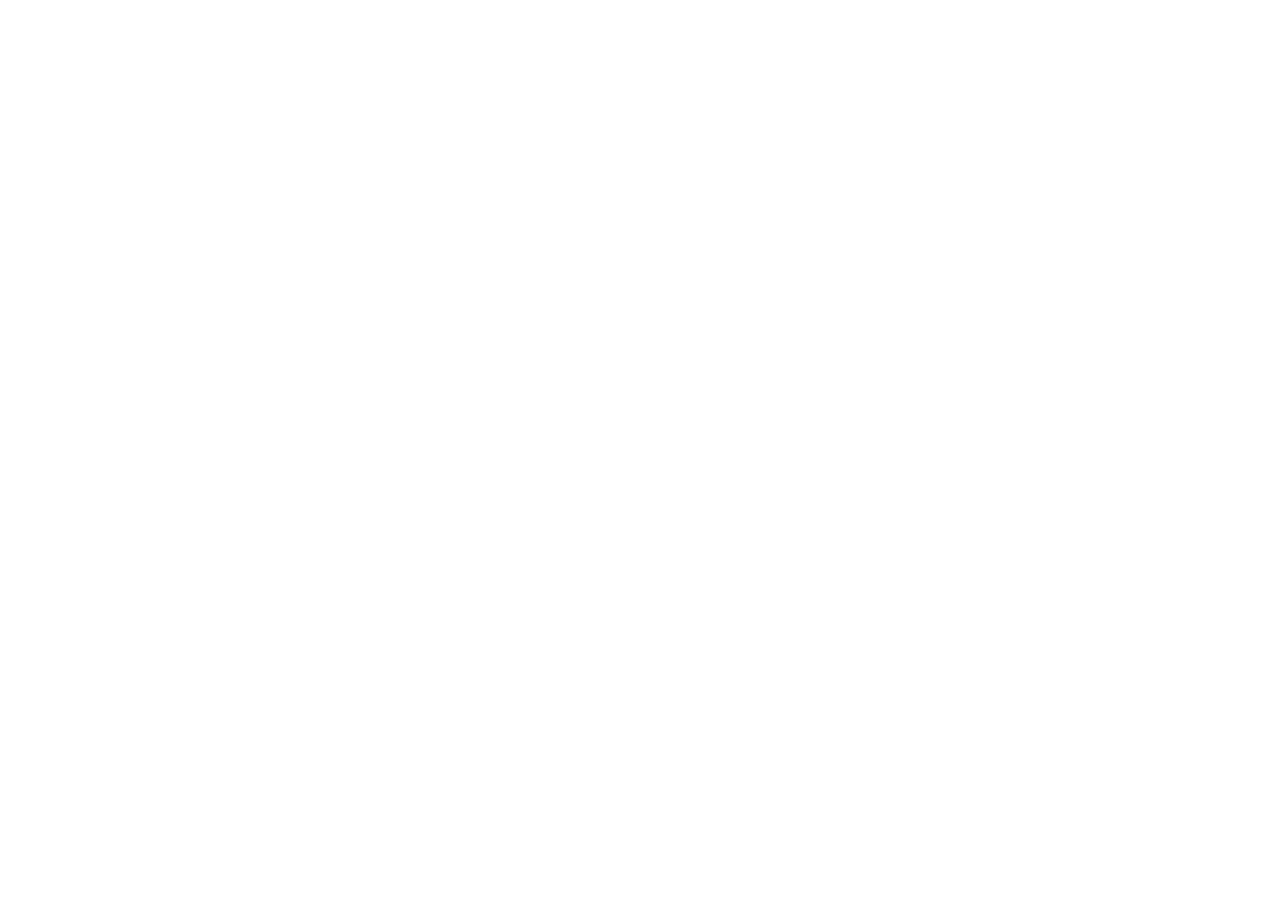
==== index.html @ 7de5691c "Add files via upload" ====
﻿<!DOCTYPE html>
<html lang="es">

<head>
    <meta charset="UTF-8">
    <meta name="viewport" content="width=device-width, initial-scale=1.0, maximum-scale=1.0, user-scalable=no">
    <title>Simulador CFE - GESCOM</title>
    <style>
    <link rel="stylesheet" href="css/styles.css">
<body>

    <header>
        <h1>Simulador Integral</h1>
        <h2>CFE - SUTERM SECCIÓN 72</h2>
        <div class="zona-label">Zona Los Mochis - Div. Noroeste</div>
        <div class="creator-label">Creado por Ricardo Castro</div>
    </header>

    <div id="loginScreen" class="screen">
        <div class="login-card">
            <label class="login-label">NOMBRE DEL ELEMENTO:</label>
            <input type="text" id="inputName" class="login-input" placeholder="Nombre completo">

            <label class="login-label">RPE:</label>
            <input type="text" id="inputRPE" class="login-input" placeholder="Ej: A12345">

            <div style="background: #f1f8e9; padding: 15px; border-radius: 10px; margin-bottom: 15px; text-align:left; border: 1px solid #c8e6c9;">
                <label class="login-label" style="text-align:center;">🛠️ MÓDULO DE ENTRENAMIENTO</label>
                <select id="moduleSelect" class="login-select">
                    <option value="classic">Lectura Clásica (Electromecánicos)</option>
                    <option value="auditor">Modo Auditor (Acomodar Agujas)</option>
                    <option value="digital">Digitales Inteligentes (LCD)</option>
                    <option value="impediment">Claves de Observación (Impedimentos)</option>
                    <option value="theory" style="font-weight:bold;">📚 Examen Teórico (Capítulo 100)</option>
                    <option value="random">🔥 Aleatorio Extremo (Todos)</option>
                </select>

                <label style="font-size: 12px; color: #555; display: flex; align-items: center; gap: 8px; margin-bottom:8px;">
                    <input type="checkbox" id="fieldModeCheck"> Simular Cristal Sucio
                </label>
                <label style="font-size: 12px; color: #555; display: flex; align-items: center; gap: 8px;">
                    <input type="checkbox" id="rutaCheck"> <b>Modo Ruta de Campo (7s por lectura)</b>
                </label>
            </div>

            <button class="btn-blue" onclick="startTest(true)">▶ PRÁCTICA LIBRE (SIN LÍMITE)</button>
            <button class="btn-green" style="margin-top: 10px;" onclick="startTest(false)">📝 EVALUACIÓN OFICIAL (10 PREGUNTAS)</button>
        </div>
    </div>

    <div id="checklistScreen" class="screen hidden">
        <div class="login-card" style="text-align: left;">
            <h3 style="color:#2e7d32; margin-top: 0; text-align: center;">📋 CHECK-LIST PRE-RUTA</h3>
            <p style="font-size:13px; color:#555; margin-bottom: 15px; text-align: justify;">Verifica tu preparación operativa antes de iniciar la ruta de trabajo:</p>
            
            <div class="chk-item"><input type="checkbox" id="chk1"><label for="chk1">Realizar la Reunión de Inicio de Maniobra (RIM) / RIJ del día.</label></div>
            <div class="chk-item"><input type="checkbox" id="chk2"><label for="chk2">Llenado del formato RIM (Evaluación de riesgos 6 A's).</label></div>
            <div class="chk-item"><input type="checkbox" id="chk3"><label for="chk3">Firmar el formato de actividades.</label></div>
            <div class="chk-item"><input type="checkbox" id="chk4"><label for="chk4">Verificar hora y fecha de Terminal Portátil (TP).</label></div>
            <div class="chk-item"><input type="checkbox" id="chk5"><label for="chk5">Verificar el correcto funcionamiento del puerto óptico.</label></div>
            <div class="chk-item"><input type="checkbox" id="chk6"><label for="chk6">Revisar condiciones y limpieza del vehículo oficial.</label></div>
            <div class="chk-item"><input type="checkbox" id="chk7"><label for="chk7">Portar mi EPP Completo (Casco clase E, gafas, botas, ropa fajada sin metales).</label></div>
            
            <button id="btnStartRoute" class="btn-green" style="margin-top:20px; opacity:0.5;" disabled onclick="startRoute()">🚗 INICIAR RUTA EN CAMPO</button>
        </div>
    </div>

    <div id="gameScreen" class="screen hidden">
        <div class="info-bar">
            <span>Medidor/Preg: <span id="qCountText">1</span></span>
            <div id="qTimerDisplay" class="q-timer hidden">⏳ <span id="qTimerText">7s</span></div>
            <button class="btn-stop" onclick="finishTest()">🛑 TERMINAR</button>
        </div>

        <div id="mod-electromecanico" class="module-container hidden">
            <div id="auditorTarget" class="aud-target hidden"></div>
            <div class="meter-container" id="meterDisplay"></div>
            <div id="auditorControls" class="auditor-controls hidden"></div>
        </div>

        <div id="mod-digital" class="module-container hidden">
            <div class="digital-screen" id="digitalScreenContainer">
                <div id="digital-text" class="lcd-text">888888</div>
            </div>
        </div>

        <div id="mod-impedimento" class="module-container hidden">
            <div class="imp-box">
                <div id="impText" class="imp-text">"Texto del escenario..."</div>
                <div class="imp-grid">
                    <button class="btn-imp" onclick="checkImpediment('perro')">🐕<br>Perro Bravo</button>
                    <button class="btn-imp" onclick="checkImpediment('cerrado')">🔒<br>Casa Cerrada</button>
                    <button class="btn-imp" onclick="checkImpediment('opaco')">🌫️<br>Ilegible / Opaco</button>
                    <button class="btn-imp" onclick="checkImpediment('retirado')">❌<br>Medidor Retirado</button>
                </div>
            </div>
        </div>

        <div id="mod-theory" class="module-container hidden">
            <div class="imp-box" style="background:#e3f2fd; border:2px solid #0288d1;">
                <div style="font-size:24px; margin-bottom:5px;">📖</div>
                <div id="theoryQuestionText" class="imp-text" style="color:#01579b; font-size:15px;">¿Pregunta Teórica?</div>
                <div id="theoryOptionsContainer" style="display:flex; flex-direction:column; width:100%;">
                    </div>
            </div>
        </div>

        <div class="controls" id="generalControls">
            <input type="tel" id="userReading" class="main-input" placeholder="00000" maxlength="5">
            <button id="btnAction" class="btn-green" onclick="checkAnswer()">CONFIRMAR LECTURA</button>
            <button id="btnAnomaly" class="btn-red" onclick="reportAnomaly()">🚩 REPORTAR ANOMALÍA</button>
        </div>

        <div id="inlineFeedback" class="inline-feedback hidden">
            <div id="feedIcon" class="icon-feed"></div>
            <div id="feedText" class="text-feed"></div>
            <div id="feedSub" style="font-size:14px; color:#555; margin-bottom: 10px;"></div>
            <div id="feedExplanation" style="font-size:13px; color:#444; background:#f0f0f0; padding:12px; border-radius:8px; border-left:4px solid #c62828; text-align:left; width:100%; display:none;"></div>
            <button class="btn-blue" style="margin-top:15px;" onclick="nextQuestion()">Siguiente Acción</button>
        </div>
    </div>

    <div id="transitOverlay" class="transit-overlay">
        <div class="transit-card">
            <div style="font-size: 40px; margin-bottom: 5px;">🚐</div>
            <div class="text-feed transit-feed">EVENTO EN RUTA</div>
            <div id="transitSituation" style="font-size:14px; color:#333; margin: 15px 0; font-weight:bold; text-align:justify;"></div>
            <div id="transitOptions" style="display:flex; flex-direction:column; width:100%; gap:5px;"></div>
        </div>
    </div>

    <div id="resultScreen" class="screen hidden">
        <div class="result-card">
            <div style="color:#666; font-size:12px;">RESULTADO DE SESIÓN</div>
            <div class="score-big" id="finalScore">0%</div>

            <div class="user-info">
                <div class="info-row"><span>Personal:</span> <strong id="resName">-</strong></div>
                <div class="info-row"><span>RPE:</span> <strong id="resRPE">-</strong></div>
                <div class="info-row"><span>Ejercicios:</span> <strong id="resTotal">-</strong></div>
                <div class="info-row"><span>Correctos:</span> <strong id="resCorrect">-</strong></div>
                <div class="info-row"><span>Modalidad:</span> <strong id="resMod">-</strong></div>
            </div>

            <button class="btn-green" onclick="location.reload()">VOLVER AL INICIO</button>
        </div>
    </div>

    <script src="js/bancoPreguntas.js"></script>
    <script src="js/simulador.js"></script>
    <script src="js/api.js"></script>
</body>
</html>
---- css/styles.css ----
﻿    <style>
        * { box-sizing: border-box; outline: none; }
        body {
            font-family: 'Segoe UI', Roboto, Helvetica, Arial, sans-serif;
            background-color: #e8f5e9; margin: 0; padding: 0;
            display: flex; flex-direction: column; align-items: center;
            min-height: 100vh; color: #333; overflow-x: hidden;
        }
        .screen { width: 100%; display: flex; flex-direction: column; align-items: center; padding-bottom: 20px;}
        .hidden { display: none !important; }

        /* HEADER */
        header {
            width: 100%; background: linear-gradient(135deg, #2e7d32 0%, #1b5e20 100%);
            color: white; padding: 15px 10px; text-align: center;
            box-shadow: 0 4px 10px rgba(0, 0, 0, 0.2);
            border-bottom-left-radius: 20px; border-bottom-right-radius: 20px;
            margin-bottom: 10px; position: relative; z-index: 20;
        }
        h1 { font-size: 16px; margin: 0; font-weight: 600; text-transform: uppercase; }
        h2 { font-size: 13px; margin: 4px 0 0 0; opacity: 1; font-weight: normal; color: #e8f5e9; }
        .zona-label { font-size: 10px; margin-top: 2px; opacity: 0.8; }
        .creator-label { margin-top: 10px; font-size: 11px; color: #a5d6a7; font-weight: bold; border-top: 1px solid rgba(255, 255, 255, 0.2); display: inline-block; padding-top: 6px;}

        /* CARDS & INPUTS */
        .login-card { background: white; padding: 20px; border-radius: 15px; box-shadow: 0 4px 15px rgba(0,0,0,0.1); width: 95%; max-width: 380px; text-align: center; }
        .login-label { display: block; text-align: left; font-size: 12px; color: #666; margin-bottom: 5px; font-weight: bold; }
        .login-input, .login-select { width: 100%; padding: 10px; margin-bottom: 15px; border: 1px solid #ccc; border-radius: 8px; font-size: 14px; }
        .login-input { text-transform: uppercase; }

        /* CHECKLIST ITEMS */
        .chk-item { display: flex; align-items: flex-start; gap: 10px; margin-bottom: 12px; font-size: 14px; color: #444; text-align: left; background: #f9f9f9; padding: 10px; border-radius: 8px; border-left: 4px solid #0288d1;}
        .chk-item input { width: 20px; height: 20px; margin-top: 0px; cursor: pointer;}
        .chk-item label { cursor: pointer; width: 100%; font-weight: 500;}

        /* TOP INFO BAR */
        .info-bar { display: flex; justify-content: space-between; align-items: center; width: 95%; max-width: 500px; margin-bottom: 10px; font-size: 13px; font-weight: bold; color: #555; background: #fff; padding: 8px 15px; border-radius: 10px; box-shadow: 0 2px 5px rgba(0,0,0,0.05); }
        .btn-stop { background: #c62828; color: white; border: none; padding: 6px 12px; border-radius: 5px; font-weight: bold; font-size: 11px; cursor: pointer; }
        .q-timer { background: #ffebee; color: #c62828; padding: 4px 10px; border-radius: 20px; font-size: 14px; border: 1px solid #ef9a9a;}

        /* CONTAINERS */
        .module-container { display: flex; flex-direction: column; align-items: center; width: 100%; gap: 10px; }
        .meter-container { display: flex; justify-content: center; gap: 2px; background: white; padding: 20px 5px; border-radius: 15px; box-shadow: 0 8px 20px rgba(0,0,0,0.08); width: 95%; max-width: 500px; position: relative; overflow: hidden; min-height: 120px; }
        
        /* FILTRO MODO CAMPO */
        .field-mode-active { background: #daddd8; }
        .field-mode-active .dial, .field-mode-active .digital-screen { filter: blur(1.5px) contrast(0.55) sepia(0.6) opacity(0.85); }

        /* RELOJES ELECTROMECÁNICOS */
        .dial { width: 17vw; height: 17vw; max-width: 65px; max-height: 65px; border: 1px solid #aaa; border-radius: 50%; position: relative; background: radial-gradient(circle, #fff 60%, #f0f0f0 100%); display: flex; justify-content: center; align-items: center; margin: 0 2px; }
        .dial-label { font-size: 8px; position: absolute; width: 100%; text-align: center; top: -14px; color: #666; font-weight: bold; }
        .dir-arrow { font-size: 18px; color: rgba(0,0,0,0.08); font-weight: bold; user-select: none; }
        .number { position: absolute; font-size: 8px; font-weight: bold; color: #333; }
        .hand { width: 2px; height: 42%; background-color: #d32f2f; position: absolute; top: 8%; left: 50%; margin-left: -1px; transform-origin: bottom center; transition: transform 0.2s; z-index: 10; }
        .center-dot { width: 6px; height: 6px; background: #333; border-radius: 50%; position: absolute; top: 50%; left: 50%; transform: translate(-50%, -50%); z-index: 11; }

        /* CONTROLES MODO AUDITOR */
        .auditor-controls { display: flex; justify-content: center; gap: 8px; width: 100%; margin-top: -5px; }
        .aud-col { display: flex; flex-direction: column; align-items: center; }
        .aud-btn { background: #e0e0e0; border: none; border-radius: 5px; width: 35px; height: 30px; font-size: 14px; font-weight: bold; color: #333; cursor: pointer; }
        .aud-btn:active { background: #ccc; }
        .aud-val { font-size: 18px; font-weight: bold; margin: 5px 0; color: #2e7d32; }
        .aud-target { font-size: 16px; font-weight: bold; color: #c62828; margin-bottom: 10px; text-align: center; width: 100%; background: #ffebee; padding: 10px; border-radius: 8px;}

        /* PANTALLA DIGITAL */
        .digital-screen { background: #111; border: 10px solid #555; border-radius: 10px; width: 95%; max-width: 400px; height: 100px; display: flex; justify-content: center; align-items: center; box-shadow: inset 0 0 15px rgba(0,0,0,0.8); position: relative; overflow: hidden; margin-bottom: 10px; }
        .lcd-text { font-family: 'Courier New', Courier, monospace; font-size: 26px; color: #00ff00; text-shadow: 0 0 8px #00ff00; font-weight: bold; letter-spacing: 2px; text-align: center;}

        /* IMPEDIMENTOS Y TEORÍA */
        .imp-box { background: white; width: 95%; max-width: 400px; padding: 20px; border-radius: 15px; text-align: center; box-shadow: 0 4px 15px rgba(0,0,0,0.1); margin-bottom: 10px;}
        .imp-text { font-size: 16px; color: #333; margin-bottom: 20px; font-style: italic; font-weight: bold;}
        .imp-grid { display: grid; grid-template-columns: 1fr 1fr; gap: 10px; }
        .btn-imp { background: #f5f5f5; border: 2px solid #ddd; padding: 15px 5px; border-radius: 8px; font-size: 12px; font-weight: bold; cursor: pointer; display: flex; flex-direction: column; align-items: center; gap: 5px; }
        .btn-imp:active { background: #e0e0e0; }
        .btn-theory { background: #fff; border: 2px solid #0288d1; padding: 12px; border-radius: 8px; font-size: 13px; font-weight: bold; cursor: pointer; color: #0288d1; margin-bottom: 8px; width: 100%; text-align: left; transition: 0.2s;}
        .btn-theory:active { background: #e1f5fe; }

        /* CONTROLS GLOBALES */
        .controls { width: 95%; max-width: 400px; margin-top: 5px; display: flex; flex-direction: column; align-items: center; gap: 10px; }
        .main-input { padding: 12px; font-size: 24px; width: 100%; text-align: center; border-radius: 10px; border: 2px solid #ccc; font-weight: bold; letter-spacing: 5px; }
        .main-input:focus { border-color: #2e7d32; }

        button { width: 100%; padding: 14px; font-size: 14px; border: none; border-radius: 10px; cursor: pointer; color: white; font-weight: 600; text-transform: uppercase; box-shadow: 0 4px 6px rgba(0,0,0,0.1); transition: transform 0.1s; }
        button:active { transform: scale(0.98); }
        .btn-green { background-color: #2e7d32; }
        .btn-blue { background-color: #0288d1; margin-top: 10px; }
        .btn-outline { background-color: white; color: #2e7d32; border: 2px solid #2e7d32; margin-bottom: 10px; padding: 10px; border-radius: 8px; font-size: 13px;}
        .btn-red { background-color: white; color: #d32f2f; border: 2px solid #d32f2f; margin-top: 5px; display: none;}

        /* FEEDBACK INLINE */
        .inline-feedback { background: white; padding: 25px 20px; border-radius: 15px; box-shadow: 0 4px 15px rgba(0,0,0,0.2); width: 95%; max-width: 400px; text-align: center; margin-top: 10px; display: flex; flex-direction: column; align-items: center; border-top: 5px solid #ccc; }
        .inline-feedback.correct { border-top-color: #2e7d32; }
        .inline-feedback.incorrect { border-top-color: #c62828; }
        .icon-feed { font-size: 45px; margin-bottom: 5px; }
        .text-feed { font-size: 18px; font-weight: bold; margin-bottom: 5px;}
        .correct-feed { color: #2e7d32; } .incorrect-feed { color: #c62828; }

        /* EVENTOS DE TRASLADO MODAL */
        .transit-overlay { position: fixed; top: 0; left: 0; width: 100%; height: 100%; background: rgba(0,0,0,0.9); z-index: 150; display: none; justify-content: center; align-items: center; padding: 20px; }
        .transit-card { background: white; padding: 25px 20px; border-radius: 15px; text-align: center; width: 100%; max-width: 380px; display: flex; flex-direction: column; align-items: center; }
        .transit-feed { color: #0288d1; }

        /* RESULT SCREEN */
        .result-card { background: white; padding: 25px 20px; border-radius: 15px; box-shadow: 0 4px 20px rgba(0,0,0,0.15); width: 95%; max-width: 400px; text-align: center; margin-top: 10px; border-top: 5px solid #2e7d32; }
        .score-big { font-size: 48px; font-weight: bold; color: #2e7d32; margin: 5px 0; }
        .user-info { text-align: left; background: #f9f9f9; padding: 15px; border-radius: 8px; margin-bottom: 15px;}
        .info-row { display: flex; justify-content: space-between; margin-bottom: 8px; font-size: 13px; border-bottom: 1px solid #eee; padding-bottom: 5px; }
    </style>
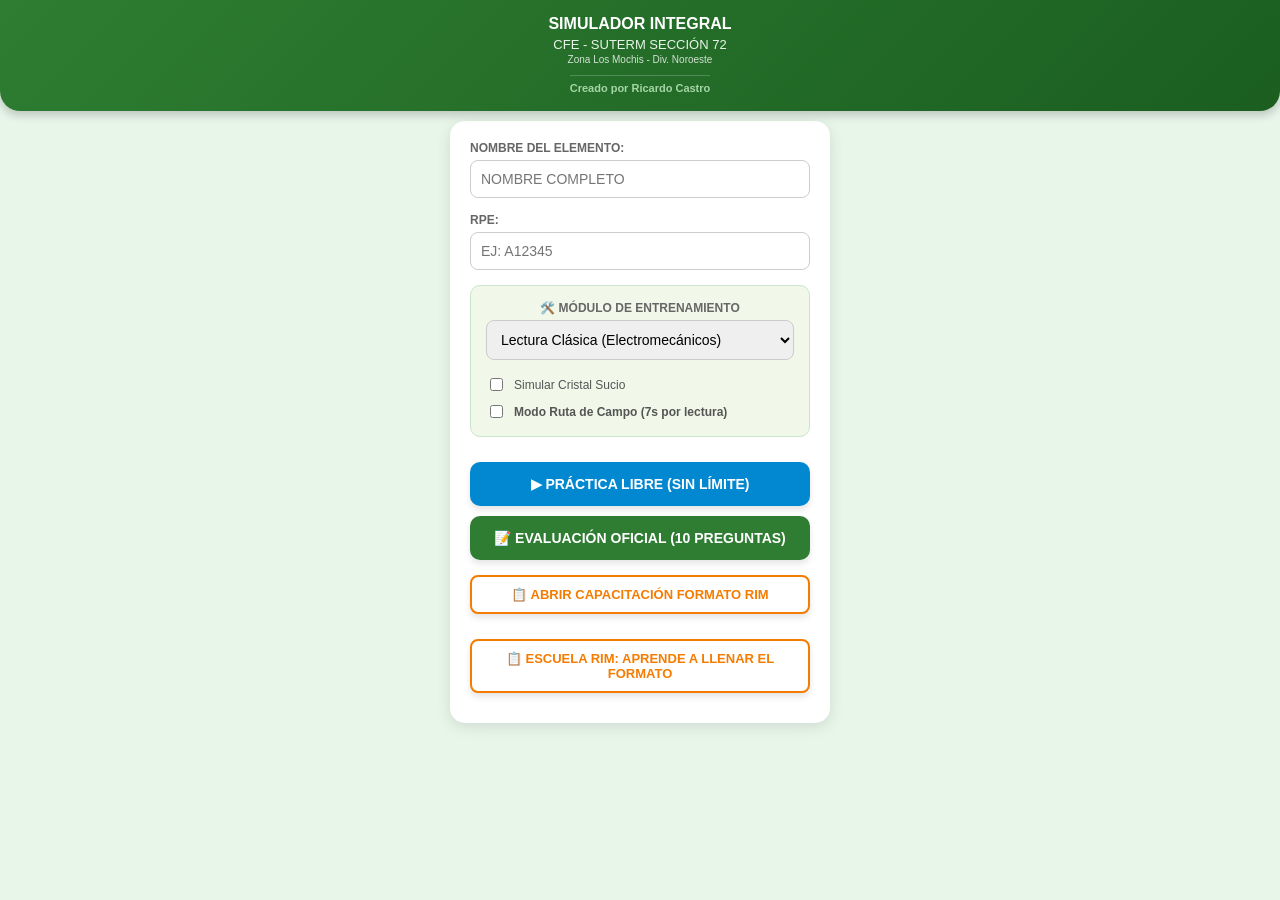
==== commit 68039125: "Add files via upload" ====
--- a/index.html
+++ b/index.html
@@ -5,8 +5,9 @@
     <meta charset="UTF-8">
     <meta name="viewport" content="width=device-width, initial-scale=1.0, maximum-scale=1.0, user-scalable=no">
     <title>Simulador CFE - GESCOM</title>
-    <style>
     <link rel="stylesheet" href="css/styles.css">
+</head>
+
 <body>
 
     <header>
@@ -24,7 +25,8 @@
             <label class="login-label">RPE:</label>
             <input type="text" id="inputRPE" class="login-input" placeholder="Ej: A12345">
 
-            <div style="background: #f1f8e9; padding: 15px; border-radius: 10px; margin-bottom: 15px; text-align:left; border: 1px solid #c8e6c9;">
+            <div
+                style="background: #f1f8e9; padding: 15px; border-radius: 10px; margin-bottom: 15px; text-align:left; border: 1px solid #c8e6c9;">
                 <label class="login-label" style="text-align:center;">🛠️ MÓDULO DE ENTRENAMIENTO</label>
                 <select id="moduleSelect" class="login-select">
                     <option value="classic">Lectura Clásica (Electromecánicos)</option>
@@ -35,7 +37,8 @@
                     <option value="random">🔥 Aleatorio Extremo (Todos)</option>
                 </select>
 
-                <label style="font-size: 12px; color: #555; display: flex; align-items: center; gap: 8px; margin-bottom:8px;">
+                <label
+                    style="font-size: 12px; color: #555; display: flex; align-items: center; gap: 8px; margin-bottom:8px;">
                     <input type="checkbox" id="fieldModeCheck"> Simular Cristal Sucio
                 </label>
                 <label style="font-size: 12px; color: #555; display: flex; align-items: center; gap: 8px;">
@@ -44,24 +47,128 @@
             </div>
 
             <button class="btn-blue" onclick="startTest(true)">▶ PRÁCTICA LIBRE (SIN LÍMITE)</button>
-            <button class="btn-green" style="margin-top: 10px;" onclick="startTest(false)">📝 EVALUACIÓN OFICIAL (10 PREGUNTAS)</button>
+            <button class="btn-green" style="margin-top: 10px;" onclick="startTest(false)">📝 EVALUACIÓN OFICIAL (10
+                PREGUNTAS)</button>
+            <button class="btn-outline" style="margin-top: 15px; border-color: #f57c00; color: #f57c00;"
+                onclick="openRimTraining()">📋 ABRIR CAPACITACIÓN FORMATO RIM</button>
+            <button class="btn-outline" style="margin-top: 15px; border-color: #f57c00; color: #f57c00;"
+                onclick="startRimTutorial()">📋 ESCUELA RIM: APRENDE A LLENAR EL FORMATO</button>
+        </div>
+    </div>
+
+    <div id="rimTrainingScreen" class="screen hidden">
+        <div class="login-card" style="width: 95%; max-width: 500px; text-align: center;">
+            <h3 style="color:#f57c00; margin-top: 0;">Academia RIM: Matriz de Riesgos</h3>
+
+            <div
+                style="background: #f9f9f9; padding: 10px; border-radius: 8px; margin-bottom: 15px; text-align: left; font-size: 12px; color: #555;">
+                <b>Teoría Rápida (Niveles de Riesgo):</b>
+                <ul style="margin: 5px 0; padding-left: 20px;">
+                    <li><b style="color:#9e9e9e">Trivial:</b> No requiere acción específica.</li>
+                    <li><b style="color:#4caf50">Tolerable:</b> No se necesita mejorar la acción.</li>
+                    <li><b style="color:#ffeb3b">Moderado:</b> Se deben hacer esfuerzos para reducir el riesgo.</li>
+                    <li><b style="color:#ff9800">Importante:</b> No comenzar el trabajo hasta reducir el riesgo.</li>
+                    <li><b style="color:#f44336">Intolerable:</b> Prohibido iniciar el trabajo.</li>
+                </ul>
+            </div>
+
+            <div style="text-align: left; margin-bottom: 10px;">
+                <label class="login-label">PROBABILIDAD</label>
+                <select id="rimProb" class="login-select" onchange="calculateRimRisk()">
+                    <option value="" disabled selected>Seleccione...</option>
+                    <option value="Baja">Baja</option>
+                    <option value="Media">Media</option>
+                    <option value="Alta">Alta</option>
+                </select>
+
+                <label class="login-label">CONSECUENCIA</label>
+                <select id="rimCons" class="login-select" onchange="calculateRimRisk()">
+                    <option value="" disabled selected>Seleccione...</option>
+                    <option value="Ligeramente Dañino">Ligeramente Dañino</option>
+                    <option value="Dañino">Dañino</option>
+                    <option value="Extremadamente Dañino">Extremadamente Dañino</option>
+                </select>
+            </div>
+
+            <div id="rimResultBox" class="rim-result-box" style="margin-bottom: 15px; display: none;">
+                <div
+                    style="font-size: 12px; text-transform: uppercase; color: #fff; margin-bottom: 5px; font-weight: bold;">
+                    Nivel de Riesgo Calculado</div>
+                <div id="rimRiskLevel" style="font-size: 24px; font-weight: bold; color: #fff;">-</div>
+                <div id="rimRiskAction" style="font-size: 13px; color: #fff; margin-top: 5px;">-</div>
+            </div>
+
+            <button class="btn-outline" style="border-color: #666; color: #666;" onclick="closeRimTraining()">⬅ Regresar
+                al Menú Principal</button>
+        </div>
+    </div>
+
+    <div id="rimTutorialScreen" class="screen hidden">
+        <div class="login-card" style="max-width: 450px; text-align: left;">
+            <h3 style="color:#f57c00; margin-top:0; text-align:center;">📝 TALLER PRÁCTICO RIM</h3>
+            <p style="font-size:12px; color:#666; text-align:center; margin-bottom: 15px;">Aprende a llenar el formato
+                evaluando un caso real.</p>
+
+            <div
+                style="background:#fff3e0; padding:15px; border-radius:8px; border-left:4px solid #ff9800; margin-bottom:15px;">
+                <strong style="color:#e65100; font-size:13px;">ESCENARIO EN CAMPO:</strong>
+                <div id="rimTutScenario" style="font-size:14px; margin-top:5px; color:#333;">Cargando escenario...</div>
+            </div>
+
+            <div id="rimTutStep1" class="rim-step">
+                <label class="login-label">PASO 1: Identificación del Peligro (Las 6 A's)</label>
+                <div id="rimTutOpts1" style="display:flex; flex-direction:column; gap:8px;"></div>
+            </div>
+
+            <div id="rimTutStep2" class="rim-step hidden" style="margin-top:15px;">
+                <label class="login-label">PASO 2: Medida de Control a aplicar</label>
+                <div id="rimTutOpts2" style="display:flex; flex-direction:column; gap:8px;"></div>
+            </div>
+
+            <div id="rimTutStep3" class="rim-step hidden" style="margin-top:15px;">
+                <label class="login-label">PASO 3: Valoración del Riesgo Residual</label>
+                <p style="font-size:11px; color:#555; margin-top:0;">Con el control aplicado, ¿cómo calificas el riesgo?
+                </p>
+                <div id="rimTutOpts3" style="display:grid; grid-template-columns: 1fr 1fr; gap:8px;"></div>
+            </div>
+
+            <div id="rimTutStep4" class="rim-step hidden" style="margin-top:15px;">
+                <label class="login-label">PASO 4: Decisión Final de la RIM</label>
+                <div id="rimTutOpts4" style="display:flex; flex-direction:column; gap:8px;"></div>
+            </div>
+
+            <div id="rimTutFeedback" class="hidden"
+                style="margin-top:15px; padding:10px; border-radius:8px; font-size:13px; font-weight:bold; text-align:center;">
+            </div>
+
+            <button class="btn-outline" style="margin-top: 20px; width: 100%; border-color:#d32f2f; color:#d32f2f;"
+                onclick="closeRimTutorial()">SALIR DE LA ESCUELA RIM</button>
         </div>
     </div>
 
     <div id="checklistScreen" class="screen hidden">
         <div class="login-card" style="text-align: left;">
             <h3 style="color:#2e7d32; margin-top: 0; text-align: center;">📋 CHECK-LIST PRE-RUTA</h3>
-            <p style="font-size:13px; color:#555; margin-bottom: 15px; text-align: justify;">Verifica tu preparación operativa antes de iniciar la ruta de trabajo:</p>
-            
-            <div class="chk-item"><input type="checkbox" id="chk1"><label for="chk1">Realizar la Reunión de Inicio de Maniobra (RIM) / RIJ del día.</label></div>
-            <div class="chk-item"><input type="checkbox" id="chk2"><label for="chk2">Llenado del formato RIM (Evaluación de riesgos 6 A's).</label></div>
-            <div class="chk-item"><input type="checkbox" id="chk3"><label for="chk3">Firmar el formato de actividades.</label></div>
-            <div class="chk-item"><input type="checkbox" id="chk4"><label for="chk4">Verificar hora y fecha de Terminal Portátil (TP).</label></div>
-            <div class="chk-item"><input type="checkbox" id="chk5"><label for="chk5">Verificar el correcto funcionamiento del puerto óptico.</label></div>
-            <div class="chk-item"><input type="checkbox" id="chk6"><label for="chk6">Revisar condiciones y limpieza del vehículo oficial.</label></div>
-            <div class="chk-item"><input type="checkbox" id="chk7"><label for="chk7">Portar mi EPP Completo (Casco clase E, gafas, botas, ropa fajada sin metales).</label></div>
-            
-            <button id="btnStartRoute" class="btn-green" style="margin-top:20px; opacity:0.5;" disabled onclick="startRoute()">🚗 INICIAR RUTA EN CAMPO</button>
+            <p style="font-size:13px; color:#555; margin-bottom: 15px; text-align: justify;">Verifica tu preparación
+                operativa antes de iniciar la ruta de trabajo:</p>
+
+            <div class="chk-item"><input type="checkbox" id="chk1"><label for="chk1">Realizar la Reunión de Inicio de
+                    Maniobra (RIM) / RIJ del día.</label></div>
+            <div class="chk-item"><input type="checkbox" id="chk2"><label for="chk2">Llenado del formato RIM (Evaluación
+                    de riesgos 6 A's).</label></div>
+            <div class="chk-item"><input type="checkbox" id="chk3"><label for="chk3">Firmar el formato de
+                    actividades.</label></div>
+            <div class="chk-item"><input type="checkbox" id="chk4"><label for="chk4">Verificar hora y fecha de Terminal
+                    Portátil (TP).</label></div>
+            <div class="chk-item"><input type="checkbox" id="chk5"><label for="chk5">Verificar el correcto
+                    funcionamiento del puerto óptico.</label></div>
+            <div class="chk-item"><input type="checkbox" id="chk6"><label for="chk6">Revisar condiciones y limpieza del
+                    vehículo oficial.</label></div>
+            <div class="chk-item"><input type="checkbox" id="chk7"><label for="chk7">Portar mi EPP Completo (Casco clase
+                    E, gafas, botas, ropa fajada sin metales).</label></div>
+
+            <button id="btnStartRoute" class="btn-green" style="margin-top:20px; opacity:0.5;" disabled
+                onclick="startRoute()">🚗 INICIAR RUTA EN CAMPO</button>
         </div>
     </div>
 
@@ -99,14 +206,16 @@
         <div id="mod-theory" class="module-container hidden">
             <div class="imp-box" style="background:#e3f2fd; border:2px solid #0288d1;">
                 <div style="font-size:24px; margin-bottom:5px;">📖</div>
-                <div id="theoryQuestionText" class="imp-text" style="color:#01579b; font-size:15px;">¿Pregunta Teórica?</div>
+                <div id="theoryQuestionText" class="imp-text" style="color:#01579b; font-size:15px;">¿Pregunta Teórica?
+                </div>
                 <div id="theoryOptionsContainer" style="display:flex; flex-direction:column; width:100%;">
-                    </div>
+                </div>
             </div>
         </div>
 
         <div class="controls" id="generalControls">
-            <input type="tel" id="userReading" class="main-input" placeholder="00000" maxlength="5">
+            <input type="text" inputmode="numeric" pattern="\d*" id="userReading" class="main-input" placeholder="00000"
+                maxlength="5" oninput="this.value = this.value.replace(/[^0-9]/g, '');">
             <button id="btnAction" class="btn-green" onclick="checkAnswer()">CONFIRMAR LECTURA</button>
             <button id="btnAnomaly" class="btn-red" onclick="reportAnomaly()">🚩 REPORTAR ANOMALÍA</button>
         </div>
@@ -115,7 +224,9 @@
             <div id="feedIcon" class="icon-feed"></div>
             <div id="feedText" class="text-feed"></div>
             <div id="feedSub" style="font-size:14px; color:#555; margin-bottom: 10px;"></div>
-            <div id="feedExplanation" style="font-size:13px; color:#444; background:#f0f0f0; padding:12px; border-radius:8px; border-left:4px solid #c62828; text-align:left; width:100%; display:none;"></div>
+            <div id="feedExplanation"
+                style="font-size:13px; color:#444; background:#f0f0f0; padding:12px; border-radius:8px; border-left:4px solid #c62828; text-align:left; width:100%; display:none;">
+            </div>
             <button class="btn-blue" style="margin-top:15px;" onclick="nextQuestion()">Siguiente Acción</button>
         </div>
     </div>
@@ -124,7 +235,8 @@
         <div class="transit-card">
             <div style="font-size: 40px; margin-bottom: 5px;">🚐</div>
             <div class="text-feed transit-feed">EVENTO EN RUTA</div>
-            <div id="transitSituation" style="font-size:14px; color:#333; margin: 15px 0; font-weight:bold; text-align:justify;"></div>
+            <div id="transitSituation"
+                style="font-size:14px; color:#333; margin: 15px 0; font-weight:bold; text-align:justify;"></div>
             <div id="transitOptions" style="display:flex; flex-direction:column; width:100%; gap:5px;"></div>
         </div>
     </div>
@@ -150,4 +262,5 @@
     <script src="js/simulador.js"></script>
     <script src="js/api.js"></script>
 </body>
-</html>
+
+</html>
--- a/css/styles.css
+++ b/css/styles.css
@@ -1,108 +1,676 @@
-﻿    <style>
-        * { box-sizing: border-box; outline: none; }
-        body {
-            font-family: 'Segoe UI', Roboto, Helvetica, Arial, sans-serif;
-            background-color: #e8f5e9; margin: 0; padding: 0;
-            display: flex; flex-direction: column; align-items: center;
-            min-height: 100vh; color: #333; overflow-x: hidden;
-        }
-        .screen { width: 100%; display: flex; flex-direction: column; align-items: center; padding-bottom: 20px;}
-        .hidden { display: none !important; }
-
-        /* HEADER */
-        header {
-            width: 100%; background: linear-gradient(135deg, #2e7d32 0%, #1b5e20 100%);
-            color: white; padding: 15px 10px; text-align: center;
-            box-shadow: 0 4px 10px rgba(0, 0, 0, 0.2);
-            border-bottom-left-radius: 20px; border-bottom-right-radius: 20px;
-            margin-bottom: 10px; position: relative; z-index: 20;
-        }
-        h1 { font-size: 16px; margin: 0; font-weight: 600; text-transform: uppercase; }
-        h2 { font-size: 13px; margin: 4px 0 0 0; opacity: 1; font-weight: normal; color: #e8f5e9; }
-        .zona-label { font-size: 10px; margin-top: 2px; opacity: 0.8; }
-        .creator-label { margin-top: 10px; font-size: 11px; color: #a5d6a7; font-weight: bold; border-top: 1px solid rgba(255, 255, 255, 0.2); display: inline-block; padding-top: 6px;}
-
-        /* CARDS & INPUTS */
-        .login-card { background: white; padding: 20px; border-radius: 15px; box-shadow: 0 4px 15px rgba(0,0,0,0.1); width: 95%; max-width: 380px; text-align: center; }
-        .login-label { display: block; text-align: left; font-size: 12px; color: #666; margin-bottom: 5px; font-weight: bold; }
-        .login-input, .login-select { width: 100%; padding: 10px; margin-bottom: 15px; border: 1px solid #ccc; border-radius: 8px; font-size: 14px; }
-        .login-input { text-transform: uppercase; }
-
-        /* CHECKLIST ITEMS */
-        .chk-item { display: flex; align-items: flex-start; gap: 10px; margin-bottom: 12px; font-size: 14px; color: #444; text-align: left; background: #f9f9f9; padding: 10px; border-radius: 8px; border-left: 4px solid #0288d1;}
-        .chk-item input { width: 20px; height: 20px; margin-top: 0px; cursor: pointer;}
-        .chk-item label { cursor: pointer; width: 100%; font-weight: 500;}
-
-        /* TOP INFO BAR */
-        .info-bar { display: flex; justify-content: space-between; align-items: center; width: 95%; max-width: 500px; margin-bottom: 10px; font-size: 13px; font-weight: bold; color: #555; background: #fff; padding: 8px 15px; border-radius: 10px; box-shadow: 0 2px 5px rgba(0,0,0,0.05); }
-        .btn-stop { background: #c62828; color: white; border: none; padding: 6px 12px; border-radius: 5px; font-weight: bold; font-size: 11px; cursor: pointer; }
-        .q-timer { background: #ffebee; color: #c62828; padding: 4px 10px; border-radius: 20px; font-size: 14px; border: 1px solid #ef9a9a;}
-
-        /* CONTAINERS */
-        .module-container { display: flex; flex-direction: column; align-items: center; width: 100%; gap: 10px; }
-        .meter-container { display: flex; justify-content: center; gap: 2px; background: white; padding: 20px 5px; border-radius: 15px; box-shadow: 0 8px 20px rgba(0,0,0,0.08); width: 95%; max-width: 500px; position: relative; overflow: hidden; min-height: 120px; }
-        
-        /* FILTRO MODO CAMPO */
-        .field-mode-active { background: #daddd8; }
-        .field-mode-active .dial, .field-mode-active .digital-screen { filter: blur(1.5px) contrast(0.55) sepia(0.6) opacity(0.85); }
-
-        /* RELOJES ELECTROMECÁNICOS */
-        .dial { width: 17vw; height: 17vw; max-width: 65px; max-height: 65px; border: 1px solid #aaa; border-radius: 50%; position: relative; background: radial-gradient(circle, #fff 60%, #f0f0f0 100%); display: flex; justify-content: center; align-items: center; margin: 0 2px; }
-        .dial-label { font-size: 8px; position: absolute; width: 100%; text-align: center; top: -14px; color: #666; font-weight: bold; }
-        .dir-arrow { font-size: 18px; color: rgba(0,0,0,0.08); font-weight: bold; user-select: none; }
-        .number { position: absolute; font-size: 8px; font-weight: bold; color: #333; }
-        .hand { width: 2px; height: 42%; background-color: #d32f2f; position: absolute; top: 8%; left: 50%; margin-left: -1px; transform-origin: bottom center; transition: transform 0.2s; z-index: 10; }
-        .center-dot { width: 6px; height: 6px; background: #333; border-radius: 50%; position: absolute; top: 50%; left: 50%; transform: translate(-50%, -50%); z-index: 11; }
-
-        /* CONTROLES MODO AUDITOR */
-        .auditor-controls { display: flex; justify-content: center; gap: 8px; width: 100%; margin-top: -5px; }
-        .aud-col { display: flex; flex-direction: column; align-items: center; }
-        .aud-btn { background: #e0e0e0; border: none; border-radius: 5px; width: 35px; height: 30px; font-size: 14px; font-weight: bold; color: #333; cursor: pointer; }
-        .aud-btn:active { background: #ccc; }
-        .aud-val { font-size: 18px; font-weight: bold; margin: 5px 0; color: #2e7d32; }
-        .aud-target { font-size: 16px; font-weight: bold; color: #c62828; margin-bottom: 10px; text-align: center; width: 100%; background: #ffebee; padding: 10px; border-radius: 8px;}
-
-        /* PANTALLA DIGITAL */
-        .digital-screen { background: #111; border: 10px solid #555; border-radius: 10px; width: 95%; max-width: 400px; height: 100px; display: flex; justify-content: center; align-items: center; box-shadow: inset 0 0 15px rgba(0,0,0,0.8); position: relative; overflow: hidden; margin-bottom: 10px; }
-        .lcd-text { font-family: 'Courier New', Courier, monospace; font-size: 26px; color: #00ff00; text-shadow: 0 0 8px #00ff00; font-weight: bold; letter-spacing: 2px; text-align: center;}
-
-        /* IMPEDIMENTOS Y TEORÍA */
-        .imp-box { background: white; width: 95%; max-width: 400px; padding: 20px; border-radius: 15px; text-align: center; box-shadow: 0 4px 15px rgba(0,0,0,0.1); margin-bottom: 10px;}
-        .imp-text { font-size: 16px; color: #333; margin-bottom: 20px; font-style: italic; font-weight: bold;}
-        .imp-grid { display: grid; grid-template-columns: 1fr 1fr; gap: 10px; }
-        .btn-imp { background: #f5f5f5; border: 2px solid #ddd; padding: 15px 5px; border-radius: 8px; font-size: 12px; font-weight: bold; cursor: pointer; display: flex; flex-direction: column; align-items: center; gap: 5px; }
-        .btn-imp:active { background: #e0e0e0; }
-        .btn-theory { background: #fff; border: 2px solid #0288d1; padding: 12px; border-radius: 8px; font-size: 13px; font-weight: bold; cursor: pointer; color: #0288d1; margin-bottom: 8px; width: 100%; text-align: left; transition: 0.2s;}
-        .btn-theory:active { background: #e1f5fe; }
-
-        /* CONTROLS GLOBALES */
-        .controls { width: 95%; max-width: 400px; margin-top: 5px; display: flex; flex-direction: column; align-items: center; gap: 10px; }
-        .main-input { padding: 12px; font-size: 24px; width: 100%; text-align: center; border-radius: 10px; border: 2px solid #ccc; font-weight: bold; letter-spacing: 5px; }
-        .main-input:focus { border-color: #2e7d32; }
-
-        button { width: 100%; padding: 14px; font-size: 14px; border: none; border-radius: 10px; cursor: pointer; color: white; font-weight: 600; text-transform: uppercase; box-shadow: 0 4px 6px rgba(0,0,0,0.1); transition: transform 0.1s; }
-        button:active { transform: scale(0.98); }
-        .btn-green { background-color: #2e7d32; }
-        .btn-blue { background-color: #0288d1; margin-top: 10px; }
-        .btn-outline { background-color: white; color: #2e7d32; border: 2px solid #2e7d32; margin-bottom: 10px; padding: 10px; border-radius: 8px; font-size: 13px;}
-        .btn-red { background-color: white; color: #d32f2f; border: 2px solid #d32f2f; margin-top: 5px; display: none;}
-
-        /* FEEDBACK INLINE */
-        .inline-feedback { background: white; padding: 25px 20px; border-radius: 15px; box-shadow: 0 4px 15px rgba(0,0,0,0.2); width: 95%; max-width: 400px; text-align: center; margin-top: 10px; display: flex; flex-direction: column; align-items: center; border-top: 5px solid #ccc; }
-        .inline-feedback.correct { border-top-color: #2e7d32; }
-        .inline-feedback.incorrect { border-top-color: #c62828; }
-        .icon-feed { font-size: 45px; margin-bottom: 5px; }
-        .text-feed { font-size: 18px; font-weight: bold; margin-bottom: 5px;}
-        .correct-feed { color: #2e7d32; } .incorrect-feed { color: #c62828; }
-
-        /* EVENTOS DE TRASLADO MODAL */
-        .transit-overlay { position: fixed; top: 0; left: 0; width: 100%; height: 100%; background: rgba(0,0,0,0.9); z-index: 150; display: none; justify-content: center; align-items: center; padding: 20px; }
-        .transit-card { background: white; padding: 25px 20px; border-radius: 15px; text-align: center; width: 100%; max-width: 380px; display: flex; flex-direction: column; align-items: center; }
-        .transit-feed { color: #0288d1; }
-
-        /* RESULT SCREEN */
-        .result-card { background: white; padding: 25px 20px; border-radius: 15px; box-shadow: 0 4px 20px rgba(0,0,0,0.15); width: 95%; max-width: 400px; text-align: center; margin-top: 10px; border-top: 5px solid #2e7d32; }
-        .score-big { font-size: 48px; font-weight: bold; color: #2e7d32; margin: 5px 0; }
-        .user-info { text-align: left; background: #f9f9f9; padding: 15px; border-radius: 8px; margin-bottom: 15px;}
-        .info-row { display: flex; justify-content: space-between; margin-bottom: 8px; font-size: 13px; border-bottom: 1px solid #eee; padding-bottom: 5px; }
-    </style>
+﻿* {
+    box-sizing: border-box;
+    outline: none;
+}
+
+body {
+    font-family: 'Segoe UI', Roboto, Helvetica, Arial, sans-serif;
+    background-color: #e8f5e9;
+    margin: 0;
+    padding: 0;
+    display: flex;
+    flex-direction: column;
+    align-items: center;
+    min-height: 100vh;
+    color: #333;
+    overflow-x: hidden;
+}
+
+.screen {
+    width: 100%;
+    display: flex;
+    flex-direction: column;
+    align-items: center;
+    padding-bottom: 20px;
+}
+
+.hidden {
+    display: none !important;
+}
+
+/* HEADER */
+header {
+    width: 100%;
+    background: linear-gradient(135deg, #2e7d32 0%, #1b5e20 100%);
+    color: white;
+    padding: 15px 10px;
+    text-align: center;
+    box-shadow: 0 4px 10px rgba(0, 0, 0, 0.2);
+    border-bottom-left-radius: 20px;
+    border-bottom-right-radius: 20px;
+    margin-bottom: 10px;
+    position: relative;
+    z-index: 20;
+}
+
+h1 {
+    font-size: 16px;
+    margin: 0;
+    font-weight: 600;
+    text-transform: uppercase;
+}
+
+h2 {
+    font-size: 13px;
+    margin: 4px 0 0 0;
+    opacity: 1;
+    font-weight: normal;
+    color: #e8f5e9;
+}
+
+.zona-label {
+    font-size: 10px;
+    margin-top: 2px;
+    opacity: 0.8;
+}
+
+.creator-label {
+    margin-top: 10px;
+    font-size: 11px;
+    color: #a5d6a7;
+    font-weight: bold;
+    border-top: 1px solid rgba(255, 255, 255, 0.2);
+    display: inline-block;
+    padding-top: 6px;
+}
+
+/* CARDS & INPUTS */
+.login-card {
+    background: white;
+    padding: 20px;
+    border-radius: 15px;
+    box-shadow: 0 4px 15px rgba(0, 0, 0, 0.1);
+    width: 95%;
+    max-width: 380px;
+    text-align: center;
+}
+
+.login-label {
+    display: block;
+    text-align: left;
+    font-size: 12px;
+    color: #666;
+    margin-bottom: 5px;
+    font-weight: bold;
+}
+
+.login-input,
+.login-select {
+    width: 100%;
+    padding: 10px;
+    margin-bottom: 15px;
+    border: 1px solid #ccc;
+    border-radius: 8px;
+    font-size: 14px;
+}
+
+.login-input {
+    text-transform: uppercase;
+}
+
+/* CHECKLIST ITEMS */
+.chk-item {
+    display: flex;
+    align-items: flex-start;
+    gap: 10px;
+    margin-bottom: 12px;
+    font-size: 14px;
+    color: #444;
+    text-align: left;
+    background: #f9f9f9;
+    padding: 10px;
+    border-radius: 8px;
+    border-left: 4px solid #0288d1;
+}
+
+.chk-item input {
+    width: 20px;
+    height: 20px;
+    margin-top: 0px;
+    cursor: pointer;
+}
+
+.chk-item label {
+    cursor: pointer;
+    width: 100%;
+    font-weight: 500;
+}
+
+/* TOP INFO BAR */
+.info-bar {
+    display: flex;
+    justify-content: space-between;
+    align-items: center;
+    width: 95%;
+    max-width: 500px;
+    margin-bottom: 10px;
+    font-size: 13px;
+    font-weight: bold;
+    color: #555;
+    background: #fff;
+    padding: 8px 15px;
+    border-radius: 10px;
+    box-shadow: 0 2px 5px rgba(0, 0, 0, 0.05);
+}
+
+.btn-stop {
+    background: #c62828;
+    color: white;
+    border: none;
+    padding: 6px 12px;
+    border-radius: 5px;
+    font-weight: bold;
+    font-size: 11px;
+    cursor: pointer;
+}
+
+.q-timer {
+    background: #ffebee;
+    color: #c62828;
+    padding: 4px 10px;
+    border-radius: 20px;
+    font-size: 14px;
+    border: 1px solid #ef9a9a;
+}
+
+/* CONTAINERS */
+.module-container {
+    display: flex;
+    flex-direction: column;
+    align-items: center;
+    width: 100%;
+    gap: 10px;
+}
+
+.meter-container {
+    display: flex;
+    justify-content: center;
+    gap: 2px;
+    background: white;
+    padding: 20px 5px;
+    border-radius: 15px;
+    box-shadow: 0 8px 20px rgba(0, 0, 0, 0.08);
+    width: 95%;
+    max-width: 500px;
+    position: relative;
+    overflow: hidden;
+    min-height: 120px;
+}
+
+/* FILTRO MODO CAMPO */
+.field-mode-active {
+    background: #daddd8;
+}
+
+.field-mode-active .dial,
+.field-mode-active .digital-screen {
+    filter: blur(1.5px) contrast(0.55) sepia(0.6) opacity(0.85);
+}
+
+/* RELOJES ELECTROMECÁNICOS */
+.dial {
+    width: 17vw;
+    height: 17vw;
+    max-width: 65px;
+    max-height: 65px;
+    border: 1px solid #aaa;
+    border-radius: 50%;
+    position: relative;
+    background: radial-gradient(circle, #fff 60%, #f0f0f0 100%);
+    display: flex;
+    justify-content: center;
+    align-items: center;
+    margin: 0 2px;
+}
+
+.dial-label {
+    font-size: 8px;
+    position: absolute;
+    width: 100%;
+    text-align: center;
+    top: -14px;
+    color: #666;
+    font-weight: bold;
+}
+
+.dir-arrow {
+    font-size: 18px;
+    color: rgba(0, 0, 0, 0.08);
+    font-weight: bold;
+    user-select: none;
+}
+
+.number {
+    position: absolute;
+    font-size: 8px;
+    font-weight: bold;
+    color: #333;
+}
+
+.hand {
+    width: 2px;
+    height: 42%;
+    background-color: #d32f2f;
+    position: absolute;
+    top: 8%;
+    left: 50%;
+    margin-left: -1px;
+    transform-origin: bottom center;
+    transition: transform 0.2s;
+    z-index: 10;
+}
+
+.center-dot {
+    width: 6px;
+    height: 6px;
+    background: #333;
+    border-radius: 50%;
+    position: absolute;
+    top: 50%;
+    left: 50%;
+    transform: translate(-50%, -50%);
+    z-index: 11;
+}
+
+/* CONTROLES MODO AUDITOR */
+.auditor-controls {
+    display: flex;
+    justify-content: center;
+    gap: 8px;
+    width: 100%;
+    margin-top: -5px;
+}
+
+.aud-col {
+    display: flex;
+    flex-direction: column;
+    align-items: center;
+}
+
+.aud-btn {
+    background: #e0e0e0;
+    border: none;
+    border-radius: 5px;
+    width: 35px;
+    height: 30px;
+    font-size: 14px;
+    font-weight: bold;
+    color: #333;
+    cursor: pointer;
+}
+
+.aud-btn:active {
+    background: #ccc;
+}
+
+.aud-val {
+    font-size: 18px;
+    font-weight: bold;
+    margin: 5px 0;
+    color: #2e7d32;
+}
+
+.aud-target {
+    font-size: 16px;
+    font-weight: bold;
+    color: #c62828;
+    margin-bottom: 10px;
+    text-align: center;
+    width: 100%;
+    background: #ffebee;
+    padding: 10px;
+    border-radius: 8px;
+}
+
+/* PANTALLA DIGITAL */
+.digital-screen {
+    background: #111;
+    border: 10px solid #555;
+    border-radius: 10px;
+    width: 95%;
+    max-width: 400px;
+    height: 100px;
+    display: flex;
+    justify-content: center;
+    align-items: center;
+    box-shadow: inset 0 0 15px rgba(0, 0, 0, 0.8);
+    position: relative;
+    overflow: hidden;
+    margin-bottom: 10px;
+}
+
+.lcd-text {
+    font-family: 'Courier New', Courier, monospace;
+    font-size: 26px;
+    color: #00ff00;
+    text-shadow: 0 0 8px #00ff00;
+    font-weight: bold;
+    letter-spacing: 2px;
+    text-align: center;
+}
+
+/* IMPEDIMENTOS Y TEORÍA */
+.imp-box {
+    background: white;
+    width: 95%;
+    max-width: 400px;
+    padding: 20px;
+    border-radius: 15px;
+    text-align: center;
+    box-shadow: 0 4px 15px rgba(0, 0, 0, 0.1);
+    margin-bottom: 10px;
+}
+
+.imp-text {
+    font-size: 16px;
+    color: #333;
+    margin-bottom: 20px;
+    font-style: italic;
+    font-weight: bold;
+}
+
+.imp-grid {
+    display: grid;
+    grid-template-columns: 1fr 1fr;
+    gap: 10px;
+}
+
+.btn-imp {
+    background: #f5f5f5;
+    border: 2px solid #ddd;
+    padding: 15px 5px;
+    border-radius: 8px;
+    font-size: 12px;
+    font-weight: bold;
+    cursor: pointer;
+    display: flex;
+    flex-direction: column;
+    align-items: center;
+    gap: 5px;
+}
+
+.btn-imp:active {
+    background: #e0e0e0;
+}
+
+.btn-theory {
+    background: #fff;
+    border: 2px solid #0288d1;
+    padding: 12px;
+    border-radius: 8px;
+    font-size: 13px;
+    font-weight: bold;
+    cursor: pointer;
+    color: #0288d1;
+    margin-bottom: 8px;
+    width: 100%;
+    text-align: left;
+    transition: 0.2s;
+}
+
+.btn-theory:active {
+    background: #e1f5fe;
+}
+
+/* CONTROLS GLOBALES */
+.controls {
+    width: 95%;
+    max-width: 400px;
+    margin-top: 5px;
+    display: flex;
+    flex-direction: column;
+    align-items: center;
+    gap: 10px;
+}
+
+.main-input {
+    padding: 12px;
+    font-size: 24px;
+    width: 100%;
+    text-align: center;
+    border-radius: 10px;
+    border: 2px solid #ccc;
+    font-weight: bold;
+    letter-spacing: 5px;
+}
+
+.main-input:focus {
+    border-color: #2e7d32;
+}
+
+button {
+    width: 100%;
+    padding: 14px;
+    font-size: 14px;
+    border: none;
+    border-radius: 10px;
+    cursor: pointer;
+    color: white;
+    font-weight: 600;
+    text-transform: uppercase;
+    box-shadow: 0 4px 6px rgba(0, 0, 0, 0.1);
+    transition: transform 0.1s;
+}
+
+button:active {
+    transform: scale(0.98);
+}
+
+.btn-green {
+    background-color: #2e7d32;
+}
+
+.btn-blue {
+    background-color: #0288d1;
+    margin-top: 10px;
+}
+
+.btn-outline {
+    background-color: white;
+    color: #2e7d32;
+    border: 2px solid #2e7d32;
+    margin-bottom: 10px;
+    padding: 10px;
+    border-radius: 8px;
+    font-size: 13px;
+}
+
+.btn-red {
+    background-color: white;
+    color: #d32f2f;
+    border: 2px solid #d32f2f;
+    margin-top: 5px;
+    display: none;
+}
+
+/* FEEDBACK INLINE */
+.inline-feedback {
+    background: white;
+    padding: 25px 20px;
+    border-radius: 15px;
+    box-shadow: 0 4px 15px rgba(0, 0, 0, 0.2);
+    width: 95%;
+    max-width: 400px;
+    text-align: center;
+    margin-top: 10px;
+    display: flex;
+    flex-direction: column;
+    align-items: center;
+    border-top: 5px solid #ccc;
+}
+
+.inline-feedback.correct {
+    border-top-color: #2e7d32;
+}
+
+.inline-feedback.incorrect {
+    border-top-color: #c62828;
+}
+
+.icon-feed {
+    font-size: 45px;
+    margin-bottom: 5px;
+}
+
+.text-feed {
+    font-size: 18px;
+    font-weight: bold;
+    margin-bottom: 5px;
+}
+
+.correct-feed {
+    color: #2e7d32;
+}
+
+.incorrect-feed {
+    color: #c62828;
+}
+
+/* EVENTOS DE TRASLADO MODAL */
+.transit-overlay {
+    position: fixed;
+    top: 0;
+    left: 0;
+    width: 100%;
+    height: 100%;
+    background: rgba(0, 0, 0, 0.9);
+    z-index: 150;
+    display: none;
+    justify-content: center;
+    align-items: center;
+    padding: 20px;
+}
+
+.transit-card {
+    background: white;
+    padding: 25px 20px;
+    border-radius: 15px;
+    text-align: center;
+    width: 100%;
+    max-width: 380px;
+    display: flex;
+    flex-direction: column;
+    align-items: center;
+}
+
+.transit-feed {
+    color: #0288d1;
+}
+
+/* RESULT SCREEN */
+.result-card {
+    background: white;
+    padding: 25px 20px;
+    border-radius: 15px;
+    box-shadow: 0 4px 20px rgba(0, 0, 0, 0.15);
+    width: 95%;
+    max-width: 400px;
+    text-align: center;
+    margin-top: 10px;
+    border-top: 5px solid #2e7d32;
+}
+
+.score-big {
+    font-size: 48px;
+    font-weight: bold;
+    color: #2e7d32;
+    margin: 5px 0;
+}
+
+.user-info {
+    text-align: left;
+    background: #f9f9f9;
+    padding: 15px;
+    border-radius: 8px;
+    margin-bottom: 15px;
+}
+
+.info-row {
+    display: flex;
+    justify-content: space-between;
+    margin-bottom: 8px;
+    font-size: 13px;
+    border-bottom: 1px solid #eee;
+    padding-bottom: 5px;
+}
+
+/* RIM MODULE */
+.rim-result-box {
+    padding: 15px;
+    border-radius: 10px;
+    text-align: center;
+    transition: all 0.3s ease;
+}
+
+.risk-trivial {
+    background-color: #9e9e9e;
+}
+
+.risk-tolerable {
+    background-color: #4caf50;
+}
+
+.risk-moderado {
+    background-color: #ffeb3b;
+}
+
+.risk-moderado #rimRiskLevel,
+.risk-moderado #rimRiskAction,
+.risk-moderado div {
+    color: #333 !important;
+}
+
+.risk-importante {
+    background-color: #ff9800;
+}
+
+.risk-intolerable {
+    background-color: #f44336;
+}
+
+/* ESCUELA RIM */
+.rim-step {
+    background: #f9f9f9;
+    padding: 15px;
+    border-radius: 8px;
+    border: 1px solid #eee;
+}
+
+.btn-rim-opt {
+    background: white;
+    border: 2px solid #ccc;
+    padding: 10px;
+    border-radius: 8px;
+    font-size: 13px;
+    text-align: left;
+    cursor: pointer;
+    transition: 0.2s;
+    width: 100%;
+    font-family: inherit;
+    color: #333;
+}
+
+.btn-rim-opt:hover {
+    border-color: #0288d1;
+    background: #e1f5fe;
+    color: #000;
+}
+
+.btn-rim-opt:disabled {
+    cursor: not-allowed;
+    opacity: 0.7;
+}
+
+.btn-rim-opt.correct {
+    border-color: #2e7d32;
+    background: #e8f5e9;
+    color: #2e7d32;
+    font-weight: bold;
+}
+
+.btn-rim-opt.incorrect {
+    border-color: #c62828;
+    background: #ffebee;
+    color: #c62828;
+    font-weight: bold;
+}
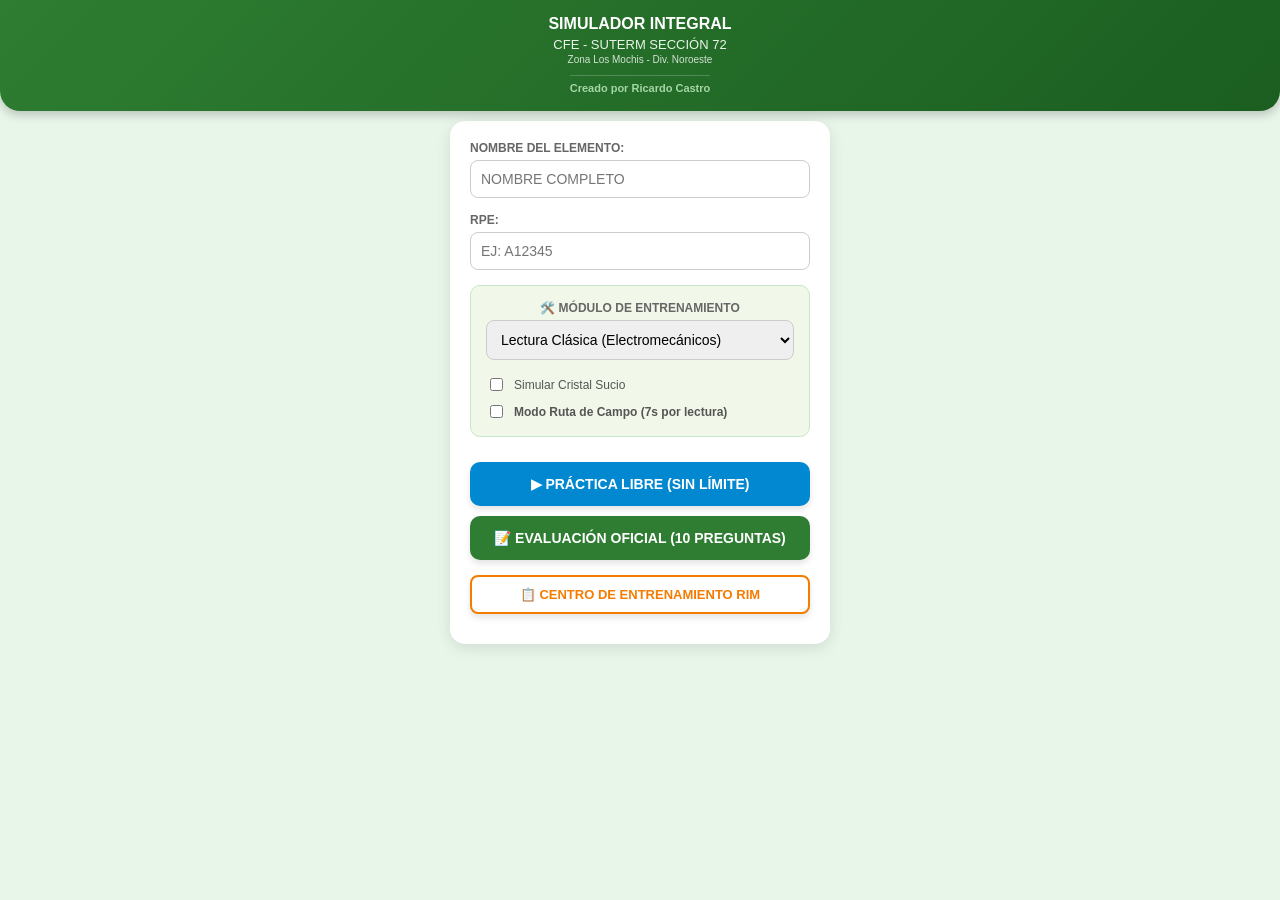
==== commit 9d8ad5ef: "Add files via upload" ====
--- a/index.html
+++ b/index.html
@@ -32,7 +32,6 @@
                     <option value="classic">Lectura Clásica (Electromecánicos)</option>
                     <option value="auditor">Modo Auditor (Acomodar Agujas)</option>
                     <option value="digital">Digitales Inteligentes (LCD)</option>
-                    <option value="impediment">Claves de Observación (Impedimentos)</option>
                     <option value="theory" style="font-weight:bold;">📚 Examen Teórico (Capítulo 100)</option>
                     <option value="random">🔥 Aleatorio Extremo (Todos)</option>
                 </select>
@@ -50,99 +49,108 @@
             <button class="btn-green" style="margin-top: 10px;" onclick="startTest(false)">📝 EVALUACIÓN OFICIAL (10
                 PREGUNTAS)</button>
             <button class="btn-outline" style="margin-top: 15px; border-color: #f57c00; color: #f57c00;"
-                onclick="openRimTraining()">📋 ABRIR CAPACITACIÓN FORMATO RIM</button>
-            <button class="btn-outline" style="margin-top: 15px; border-color: #f57c00; color: #f57c00;"
-                onclick="startRimTutorial()">📋 ESCUELA RIM: APRENDE A LLENAR EL FORMATO</button>
-        </div>
-    </div>
-
-    <div id="rimTrainingScreen" class="screen hidden">
-        <div class="login-card" style="width: 95%; max-width: 500px; text-align: center;">
-            <h3 style="color:#f57c00; margin-top: 0;">Academia RIM: Matriz de Riesgos</h3>
-
-            <div
-                style="background: #f9f9f9; padding: 10px; border-radius: 8px; margin-bottom: 15px; text-align: left; font-size: 12px; color: #555;">
-                <b>Teoría Rápida (Niveles de Riesgo):</b>
-                <ul style="margin: 5px 0; padding-left: 20px;">
-                    <li><b style="color:#9e9e9e">Trivial:</b> No requiere acción específica.</li>
-                    <li><b style="color:#4caf50">Tolerable:</b> No se necesita mejorar la acción.</li>
-                    <li><b style="color:#ffeb3b">Moderado:</b> Se deben hacer esfuerzos para reducir el riesgo.</li>
-                    <li><b style="color:#ff9800">Importante:</b> No comenzar el trabajo hasta reducir el riesgo.</li>
-                    <li><b style="color:#f44336">Intolerable:</b> Prohibido iniciar el trabajo.</li>
-                </ul>
-            </div>
-
-            <div style="text-align: left; margin-bottom: 10px;">
-                <label class="login-label">PROBABILIDAD</label>
-                <select id="rimProb" class="login-select" onchange="calculateRimRisk()">
-                    <option value="" disabled selected>Seleccione...</option>
-                    <option value="Baja">Baja</option>
-                    <option value="Media">Media</option>
-                    <option value="Alta">Alta</option>
-                </select>
-
-                <label class="login-label">CONSECUENCIA</label>
-                <select id="rimCons" class="login-select" onchange="calculateRimRisk()">
-                    <option value="" disabled selected>Seleccione...</option>
-                    <option value="Ligeramente Dañino">Ligeramente Dañino</option>
-                    <option value="Dañino">Dañino</option>
-                    <option value="Extremadamente Dañino">Extremadamente Dañino</option>
-                </select>
-            </div>
-
-            <div id="rimResultBox" class="rim-result-box" style="margin-bottom: 15px; display: none;">
-                <div
-                    style="font-size: 12px; text-transform: uppercase; color: #fff; margin-bottom: 5px; font-weight: bold;">
-                    Nivel de Riesgo Calculado</div>
-                <div id="rimRiskLevel" style="font-size: 24px; font-weight: bold; color: #fff;">-</div>
-                <div id="rimRiskAction" style="font-size: 13px; color: #fff; margin-top: 5px;">-</div>
-            </div>
-
-            <button class="btn-outline" style="border-color: #666; color: #666;" onclick="closeRimTraining()">⬅ Regresar
-                al Menú Principal</button>
-        </div>
-    </div>
-
+                onclick="startRimTutorial()">📋 CENTRO DE ENTRENAMIENTO RIM</button>
+        </div>
+    </div>
     <div id="rimTutorialScreen" class="screen hidden">
         <div class="login-card" style="max-width: 450px; text-align: left;">
-            <h3 style="color:#f57c00; margin-top:0; text-align:center;">📝 TALLER PRÁCTICO RIM</h3>
-            <p style="font-size:12px; color:#666; text-align:center; margin-bottom: 15px;">Aprende a llenar el formato
-                evaluando un caso real.</p>
-
-            <div
-                style="background:#fff3e0; padding:15px; border-radius:8px; border-left:4px solid #ff9800; margin-bottom:15px;">
-                <strong style="color:#e65100; font-size:13px;">ESCENARIO EN CAMPO:</strong>
-                <div id="rimTutScenario" style="font-size:14px; margin-top:5px; color:#333;">Cargando escenario...</div>
-            </div>
-
-            <div id="rimTutStep1" class="rim-step">
-                <label class="login-label">PASO 1: Identificación del Peligro (Las 6 A's)</label>
-                <div id="rimTutOpts1" style="display:flex; flex-direction:column; gap:8px;"></div>
-            </div>
-
-            <div id="rimTutStep2" class="rim-step hidden" style="margin-top:15px;">
-                <label class="login-label">PASO 2: Medida de Control a aplicar</label>
-                <div id="rimTutOpts2" style="display:flex; flex-direction:column; gap:8px;"></div>
-            </div>
-
-            <div id="rimTutStep3" class="rim-step hidden" style="margin-top:15px;">
-                <label class="login-label">PASO 3: Valoración del Riesgo Residual</label>
-                <p style="font-size:11px; color:#555; margin-top:0;">Con el control aplicado, ¿cómo calificas el riesgo?
-                </p>
-                <div id="rimTutOpts3" style="display:grid; grid-template-columns: 1fr 1fr; gap:8px;"></div>
-            </div>
-
-            <div id="rimTutStep4" class="rim-step hidden" style="margin-top:15px;">
-                <label class="login-label">PASO 4: Decisión Final de la RIM</label>
-                <div id="rimTutOpts4" style="display:flex; flex-direction:column; gap:8px;"></div>
-            </div>
-
-            <div id="rimTutFeedback" class="hidden"
-                style="margin-top:15px; padding:10px; border-radius:8px; font-size:13px; font-weight:bold; text-align:center;">
+
+            <div style="display: flex; gap: 10px; margin-bottom: 15px;">
+                <button id="btnRimCalc" class="btn-outline"
+                    style="flex: 1; padding: 10px; font-size: 11px; font-weight: bold; background: #e1f5fe; border-color: #0288d1; color: #0288d1;"
+                    onclick="showRimCalcBlock()">CALCULADORA MANUAL</button>
+                <button id="btnRimTut" class="btn-outline"
+                    style="flex: 1; padding: 10px; font-size: 11px; font-weight: bold; background: white; border-color: #ccc; color: #666;"
+                    onclick="showRimSchoolBlock()">TALLER DE CASOS</button>
+            </div>
+
+            <!-- BLOQUE CALCULADORA RIM -->
+            <div id="rimCalcBlock">
+                <h3 style="color:#f57c00; margin-top: 0; text-align: center;">Calculadora de Riesgos RIM</h3>
+
+                <div
+                    style="background: #f9f9f9; padding: 10px; border-radius: 8px; margin-bottom: 15px; text-align: left; font-size: 12px; color: #555;">
+                    <b>Teoría Rápida (Niveles de Riesgo):</b>
+                    <ul style="margin: 5px 0; padding-left: 20px;">
+                        <li><b style="color:#9e9e9e">Trivial:</b> No requiere acción específica.</li>
+                        <li><b style="color:#4caf50">Tolerable:</b> No se necesita mejorar la acción.</li>
+                        <li><b style="color:#ffeb3b">Moderado:</b> Se deben hacer esfuerzos para reducir el riesgo.</li>
+                        <li><b style="color:#ff9800">Importante:</b> No comenzar el trabajo hasta reducir el riesgo.
+                        </li>
+                        <li><b style="color:#f44336">Intolerable:</b> Prohibido iniciar el trabajo.</li>
+                    </ul>
+                </div>
+
+                <div style="text-align: left; margin-bottom: 10px;">
+                    <label class="login-label">PROBABILIDAD</label>
+                    <select id="rimProb" class="login-select" onchange="calculateRimRisk()">
+                        <option value="" disabled selected>Seleccione...</option>
+                        <option value="Baja">Baja</option>
+                        <option value="Media">Media</option>
+                        <option value="Alta">Alta</option>
+                    </select>
+
+                    <label class="login-label">CONSECUENCIA</label>
+                    <select id="rimCons" class="login-select" onchange="calculateRimRisk()">
+                        <option value="" disabled selected>Seleccione...</option>
+                        <option value="Ligeramente Dañino">Ligeramente Dañino</option>
+                        <option value="Dañino">Dañino</option>
+                        <option value="Extremadamente Dañino">Extremadamente Dañino</option>
+                    </select>
+                </div>
+
+                <div id="rimResultBox" class="rim-result-box" style="margin-bottom: 15px; display: none;">
+                    <div
+                        style="font-size: 12px; text-transform: uppercase; color: #fff; margin-bottom: 5px; font-weight: bold;">
+                        Nivel de Riesgo Calculado</div>
+                    <div id="rimRiskLevel" style="font-size: 24px; font-weight: bold; color: #fff;">-</div>
+                    <div id="rimRiskAction" style="font-size: 13px; color: #fff; margin-top: 5px;">-</div>
+                </div>
+            </div>
+
+            <!-- BLOQUE ESCUELA RIM -->
+            <div id="rimSchoolBlock" class="hidden">
+                <h3 style="color:#f57c00; margin-top:0; text-align:center;">📝 TALLER PRÁCTICO RIM</h3>
+                <p style="font-size:12px; color:#666; text-align:center; margin-bottom: 15px;">Aprende a llenar el
+                    formato evaluando un caso real.</p>
+
+                <div
+                    style="background:#fff3e0; padding:15px; border-radius:8px; border-left:4px solid #ff9800; margin-bottom:15px;">
+                    <strong style="color:#e65100; font-size:13px;">ESCENARIO EN CAMPO:</strong>
+                    <div id="rimTutScenario" style="font-size:14px; margin-top:5px; color:#333;">Cargando escenario...
+                    </div>
+                </div>
+
+                <div id="rimTutStep1" class="rim-step">
+                    <label class="login-label">PASO 1: Identificación del Peligro (Las 6 A's)</label>
+                    <div id="rimTutOpts1" style="display:flex; flex-direction:column; gap:8px;"></div>
+                </div>
+
+                <div id="rimTutStep2" class="rim-step hidden" style="margin-top:15px;">
+                    <label class="login-label">PASO 2: Medida de Control a aplicar</label>
+                    <div id="rimTutOpts2" style="display:flex; flex-direction:column; gap:8px;"></div>
+                </div>
+
+                <div id="rimTutStep3" class="rim-step hidden" style="margin-top:15px;">
+                    <label class="login-label">PASO 3: Valoración del Riesgo Residual</label>
+                    <p style="font-size:11px; color:#555; margin-top:0;">Con el control aplicado, ¿cómo calificas el
+                        riesgo?
+                    </p>
+                    <div id="rimTutOpts3" style="display:grid; grid-template-columns: 1fr 1fr; gap:8px;"></div>
+                </div>
+
+                <div id="rimTutStep4" class="rim-step hidden" style="margin-top:15px;">
+                    <label class="login-label">PASO 4: Decisión Final de la RIM</label>
+                    <div id="rimTutOpts4" style="display:flex; flex-direction:column; gap:8px;"></div>
+                </div>
+
+                <div id="rimTutFeedback" class="hidden"
+                    style="margin-top:15px; padding:10px; border-radius:8px; font-size:13px; font-weight:bold; text-align:center;">
+                </div>
             </div>
 
             <button class="btn-outline" style="margin-top: 20px; width: 100%; border-color:#d32f2f; color:#d32f2f;"
-                onclick="closeRimTutorial()">SALIR DE LA ESCUELA RIM</button>
+                onclick="closeRimTutorial()">SALIR AL MENÚ PRINCIPAL</button>
         </div>
     </div>
 
@@ -191,17 +199,7 @@
             </div>
         </div>
 
-        <div id="mod-impedimento" class="module-container hidden">
-            <div class="imp-box">
-                <div id="impText" class="imp-text">"Texto del escenario..."</div>
-                <div class="imp-grid">
-                    <button class="btn-imp" onclick="checkImpediment('perro')">🐕<br>Perro Bravo</button>
-                    <button class="btn-imp" onclick="checkImpediment('cerrado')">🔒<br>Casa Cerrada</button>
-                    <button class="btn-imp" onclick="checkImpediment('opaco')">🌫️<br>Ilegible / Opaco</button>
-                    <button class="btn-imp" onclick="checkImpediment('retirado')">❌<br>Medidor Retirado</button>
-                </div>
-            </div>
-        </div>
+
 
         <div id="mod-theory" class="module-container hidden">
             <div class="imp-box" style="background:#e3f2fd; border:2px solid #0288d1;">
@@ -214,8 +212,9 @@
         </div>
 
         <div class="controls" id="generalControls">
-            <input type="text" inputmode="numeric" pattern="\d*" id="userReading" class="main-input" placeholder="00000"
-                maxlength="5" oninput="this.value = this.value.replace(/[^0-9]/g, '');">
+            <input type="number" id="userReading" class="main-input" placeholder="00000"
+                oninput="if(this.value.length > 5) this.value = this.value.slice(0, 5);"
+                onkeydown="if(event.key === 'e' || event.key === 'E' || event.key === '+' || event.key === '-' || event.key === '.') { event.preventDefault(); }">
             <button id="btnAction" class="btn-green" onclick="checkAnswer()">CONFIRMAR LECTURA</button>
             <button id="btnAnomaly" class="btn-red" onclick="reportAnomaly()">🚩 REPORTAR ANOMALÍA</button>
         </div>
@@ -231,15 +230,7 @@
         </div>
     </div>
 
-    <div id="transitOverlay" class="transit-overlay">
-        <div class="transit-card">
-            <div style="font-size: 40px; margin-bottom: 5px;">🚐</div>
-            <div class="text-feed transit-feed">EVENTO EN RUTA</div>
-            <div id="transitSituation"
-                style="font-size:14px; color:#333; margin: 15px 0; font-weight:bold; text-align:justify;"></div>
-            <div id="transitOptions" style="display:flex; flex-direction:column; width:100%; gap:5px;"></div>
-        </div>
-    </div>
+
 
     <div id="resultScreen" class="screen hidden">
         <div class="result-card">
--- a/css/styles.css
+++ b/css/styles.css
@@ -673,4 +673,15 @@
     background: #ffebee;
     color: #c62828;
     font-weight: bold;
+}
+
+/* Ocultar flechas de control numérico (Spinners) */
+input[type="number"]::-webkit-inner-spin-button,
+input[type="number"]::-webkit-outer-spin-button {
+    -webkit-appearance: none;
+    margin: 0;
+}
+
+input[type="number"] {
+    -moz-appearance: textfield;
 }
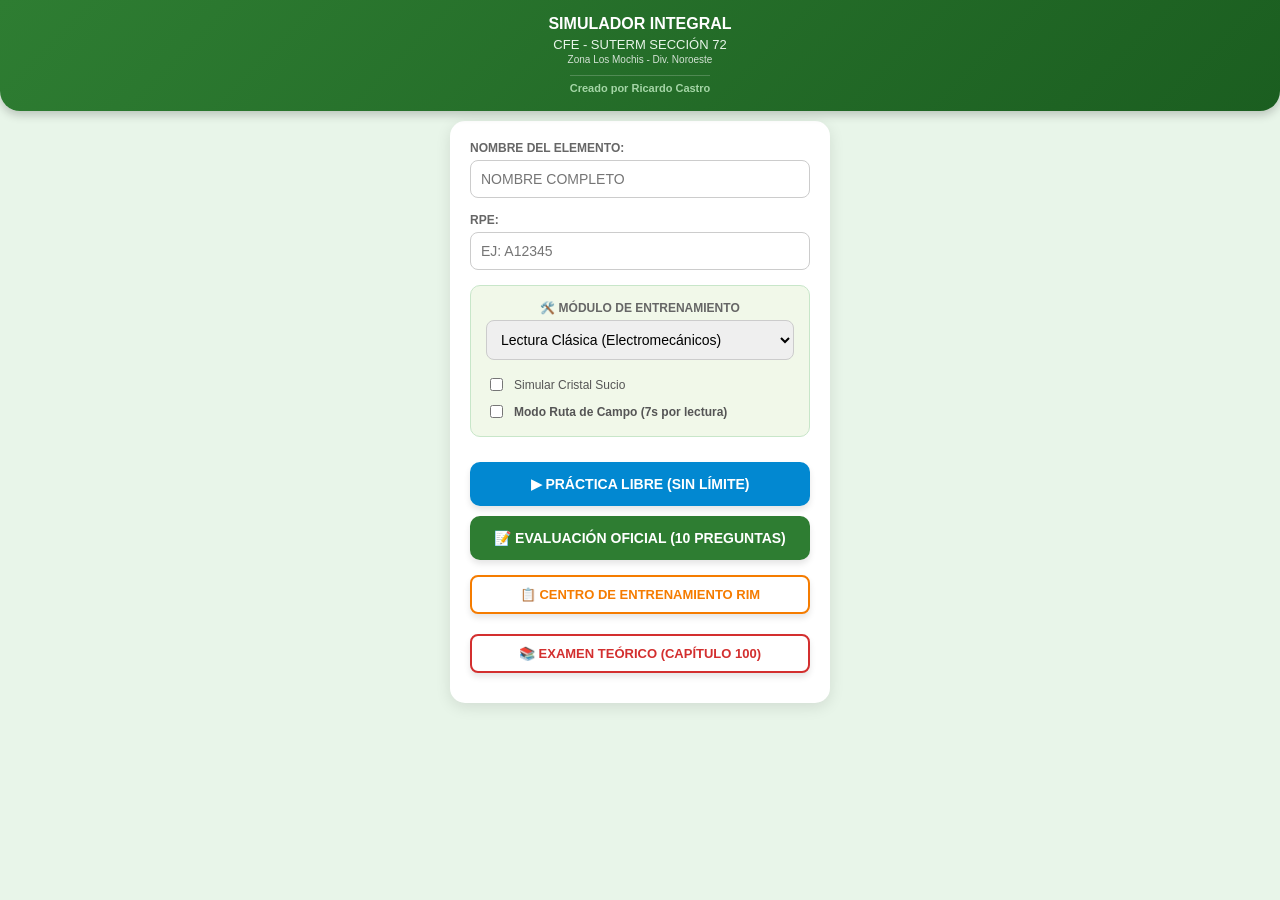
==== commit b3e0cf84: "Add files via upload" ====
--- a/index.html
+++ b/index.html
@@ -32,7 +32,6 @@
                     <option value="classic">Lectura Clásica (Electromecánicos)</option>
                     <option value="auditor">Modo Auditor (Acomodar Agujas)</option>
                     <option value="digital">Digitales Inteligentes (LCD)</option>
-                    <option value="theory" style="font-weight:bold;">📚 Examen Teórico (Capítulo 100)</option>
                     <option value="random">🔥 Aleatorio Extremo (Todos)</option>
                 </select>
 
@@ -50,6 +49,8 @@
                 PREGUNTAS)</button>
             <button class="btn-outline" style="margin-top: 15px; border-color: #f57c00; color: #f57c00;"
                 onclick="startRimTutorial()">📋 CENTRO DE ENTRENAMIENTO RIM</button>
+            <button class="btn-outline" style="margin-top: 10px; border-color: #d32f2f; color: #d32f2f;"
+                onclick="startTheoryTest()">📚 EXAMEN TEÓRICO (CAPÍTULO 100)</button>
         </div>
     </div>
     <div id="rimTutorialScreen" class="screen hidden">
